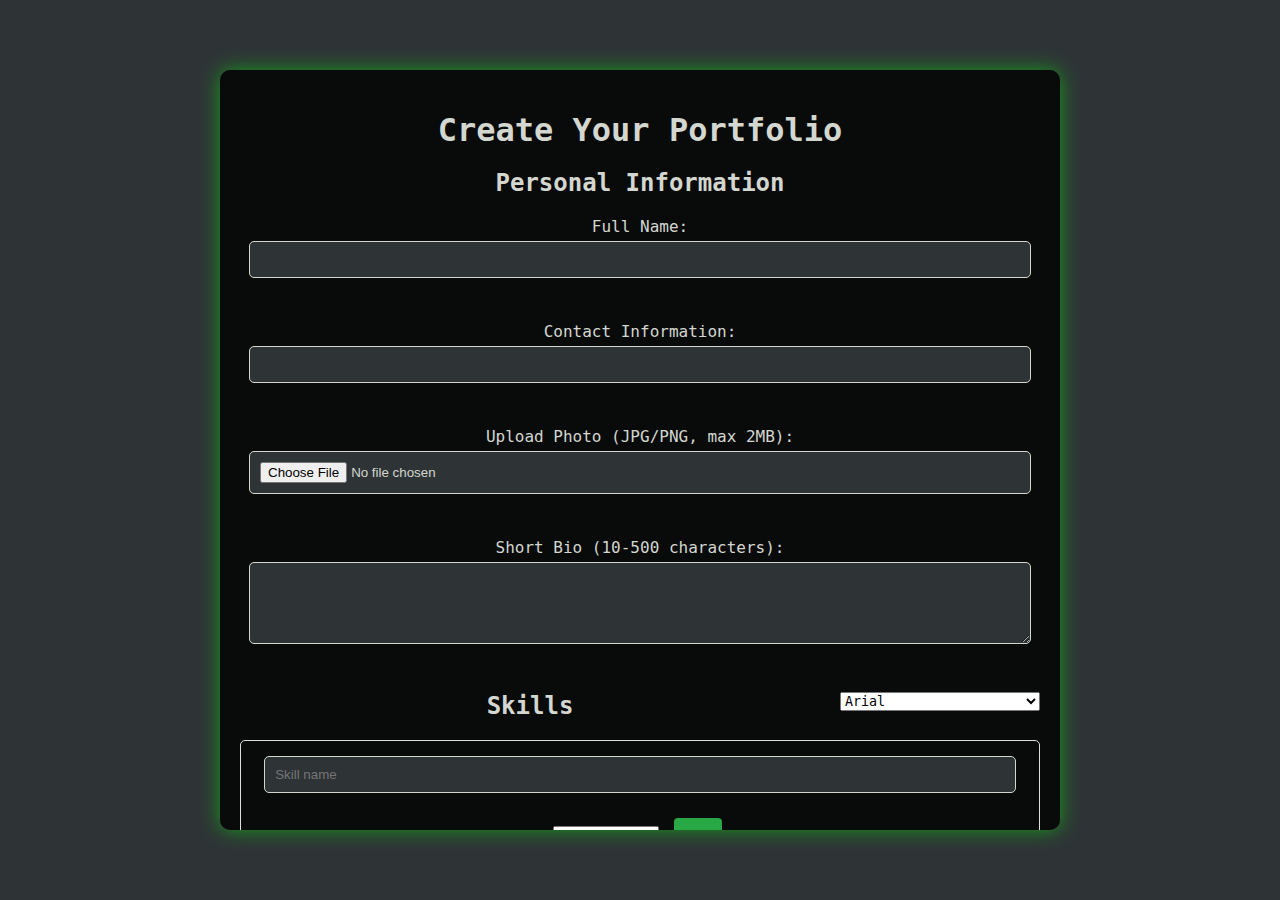
==== portfolio.html @ 33327a1b "main" ====
<!DOCTYPE html>
<html lang="en">
<head>
    <meta charset="UTF-8">
    <meta name="viewport" content="width=device-width, initial-scale=1.0">
    <title>Create Portfolio</title>
    <link rel="stylesheet" href="css/styles.css">
</head>
<body>
    <div class="container">
        <h1>Create Your Portfolio</h1>
        <form id="portfolioForm" action="php/generate_pdf.php" method="POST" enctype="multipart/form-data">
            <!-- Personal Information -->
            <h2>Personal Information</h2>
            <div class="form-group">
                <label for="full_name">Full Name:</label>
                <input type="text" id="full_name" name="full_name" required 
                       minlength="2" maxlength="50" pattern="[A-Za-z ]+">
            </div>
            <div class="form-group">
                <label for="contact_info">Contact Information:</label>
                <input type="text" id="contact_info" name="contact_info" required
                       pattern="[+0-9 ]{10,15}">
            </div>
            <div class="form-group">
                <label for="photo">Upload Photo (JPG/PNG, max 2MB):</label>
                <input type="file" id="photo" name="photo" accept=".jpg,.png" required>
            </div>
            <div class="form-group">
                <label for="bio">Short Bio (10-500 characters):</label>
                <textarea id="bio" name="bio" rows="4" minlength="10" maxlength="500" required></textarea>
            </div>

            <!-- Dynamic Sections -->
            <!-- Skills Section -->
            <div data-section="skills">
                <h2>Skills
                    <select class="font-selector" data-section="skills">
                        <option value="Arial">Arial</option>
                        <option value="Times New Roman">Times New Roman</option>
                        <option value="Courier New">Courier New</option>
                    </select>
                </h2>
                <div id="skills-container">
                    <div class="skill-entry">
                        <input type="text" name="skills[][name]" placeholder="Skill name">
                        <select name="skills[][type]">
                            <option value="soft">Soft Skill</option>
                            <option value="technical">Technical Skill</option>
                        </select>
                        <button type="button" class="remove-btn">×</button>
                    </div>
                </div>
                <button type="button" id="add-skill">Add Skill</button>
            </div>

            <!-- Academic Background -->
            <div data-section="academic">
                <h2>Academic Background
                    <select class="font-selector" data-section="academic">
                        <option value="Arial">Arial</option>
                        <option value="Times New Roman">Times New Roman</option>
                        <option value="Courier New">Courier New</option>
                    </select>
                </h2>
                <div id="academic-container">
                    <div class="academic-entry">
                        <input type="text" name="academic[][institution]" placeholder="Institution">
                        <input type="text" name="academic[][degree]" placeholder="Degree">
                        <input type="date" name="academic[][start]">
                        <input type="date" name="academic[][end]">
                        <button type="button" class="remove-btn">×</button>
                    </div>
                </div>
                <button type="button" id="add-academic">Add Entry</button>
            </div>

            <!-- Work Experience -->
            <div data-section="work">
                <h2>Work Experience
                    <select class="font-selector" data-section="work">
                        <option value="Arial">Arial</option>
                        <option value="Times New Roman">Times New Roman</option>
                        <option value="Courier New">Courier New</option>
                    </select>
                </h2>
                <div id="work-container">
                    <div class="work-entry">
                        <input type="text" name="work[][company]" placeholder="Company">
                        <input type="text" name="work[][position]" placeholder="Position">
                        <input type="date" name="work[][start]">
                        <input type="date" name="work[][end]">
                        <button type="button" class="remove-btn">×</button>
                    </div>
                </div>
                <button type="button" id="add-work">Add Entry</button>
            </div>

            <!-- Projects/Publications -->
            <div data-section="projects">
                <h2>Projects/Publications
                    <select class="font-selector" data-section="projects">
                        <option value="Arial">Arial</option>
                        <option value="Times New Roman">Times New Roman</option>
                        <option value="Courier New">Courier New</option>
                    </select>
                </h2>
                <div id="project-container">
                    <div class="project-entry">
                        <input type="text" name="projects[][title]" placeholder="Title">
                        <textarea name="projects[][description]" placeholder="Description"></textarea>
                        <input type="url" name="projects[][link]" placeholder="URL (optional)">
                        <button type="button" class="remove-btn">×</button>
                    </div>
                </div>
                <button type="button" id="add-project">Add Entry</button>
            </div>

            <button type="submit">Generate PDF</button>
        </form>
        <br>
        <a href="php/history.php"><button>View History</button></a>
        <a href="php/dashboard.php"><button>Dashboard</button></a>
        <a href="php/logout.php"><button>Logout</button></a>
        <!-- Add this hidden download link -->
<a id="downloadLink" style="display: none;"></a>
    </div>
    <script src="js/scripts.js"></script>
</body>
</html>
---- css/styles.css ----
body {
    background-color: #2E3436;
    color: #D3D7CF;
    font-family: 'DejaVu Sans Mono', monospace;
    margin: 0;
    padding: 0;
    display: flex;
    justify-content: center;
    align-items: center;
    min-height: 100vh;
    overflow: hidden;
}

.container {
    background-color: rgba(0, 0, 0, 0.8);
    padding: 20px;
    border-radius: 10px;
    box-shadow: 0 0 20px rgba(0, 255, 0, 0.5);
    width: 90%; /* Responsive width */
    max-width: 800px; /* Maximum width for larger screens */
    text-align: center;
    position: relative;
    z-index: 1;
    margin: 20px; /* Add margin for smaller screens */
    max-height: 80vh; /* Limit height to 80% of viewport height */
    overflow-y: auto; /* Enable vertical scrolling */

}

h1 {
    margin-bottom: 20px;
}

label {
    display: block;
    margin: 10px 0 5px;
}

input, textarea {
    width: 95%;
    padding: 10px;
    margin-bottom: 20px;
    border: 1px solid #D3D7CF;
    border-radius: 5px;
    background-color: #2E3436;
    color: #D3D7CF;
}

button {
    background-color: #28a745;
    color: #fff;
    border: none;
    cursor: pointer;
    padding: 10px 20px;
    margin: 5px;
    border-radius: 4px;
}

button:hover {
    background-color: #218838;
}

a button {
    background-color: #007bff;
}

a button:hover {
    background-color: #0056b3;
}

.form-group {
    margin-bottom: 1.5rem;
}

.section {
    margin: 2rem 0;
    padding: 1.5rem;
    background: white;
    border-radius: 6px;
    border: 1px solid #dee2e6;
}

.entry {
    display: grid;
    grid-template-columns: repeat(auto-fit, minmax(200px, 1fr));
    gap: 1rem;
    margin: 1rem 0;
    padding: 1rem;
    border: 1px solid #eee;
    position: relative;
}

.removeBtn {
    position: absolute;
    top: 0.5rem;
    right: 0.5rem;
    background: #dc3545;
    color: white;
    border: none;
    border-radius: 50%;
    width: 24px;
    height: 24px;
    cursor: pointer;
}


.loading {
    padding: 1rem;
    background: #f8f9fa;
    border: 1px solid #dee2e6;
    margin: 1rem 0;
    text-align: center;
}

.status-message {
    padding: 1rem;
    margin: 1rem 0;
    border-radius: 4px;
}

.status-message.success {
    background: #d4edda;
    color: #155724;
    border: 1px solid #c3e6cb;
}

.status-message.error {
    background: #f8d7da;
    color: #721c24;
    border: 1px solid #f5c6cb;
}

.error {
    border-color: #dc3545 !important;
    background: #fff5f5;
}

/* Font Selector Styling */
.font-selector {
    float: right;
    width: 200px;
    margin-left: 20px;
    font-family: inherit;
}

/* Section Font Inheritance */
[data-section] {
    font-family: var(--section-font, inherit);
}

/* Dynamic Entry Styling */
.skill-entry,
.academic-entry,
.work-entry,
.project-entry {
    margin: 15px 0;
    padding: 15px;
    border: 1px solid #ddd;
    border-radius: 5px;
    position: relative;
}
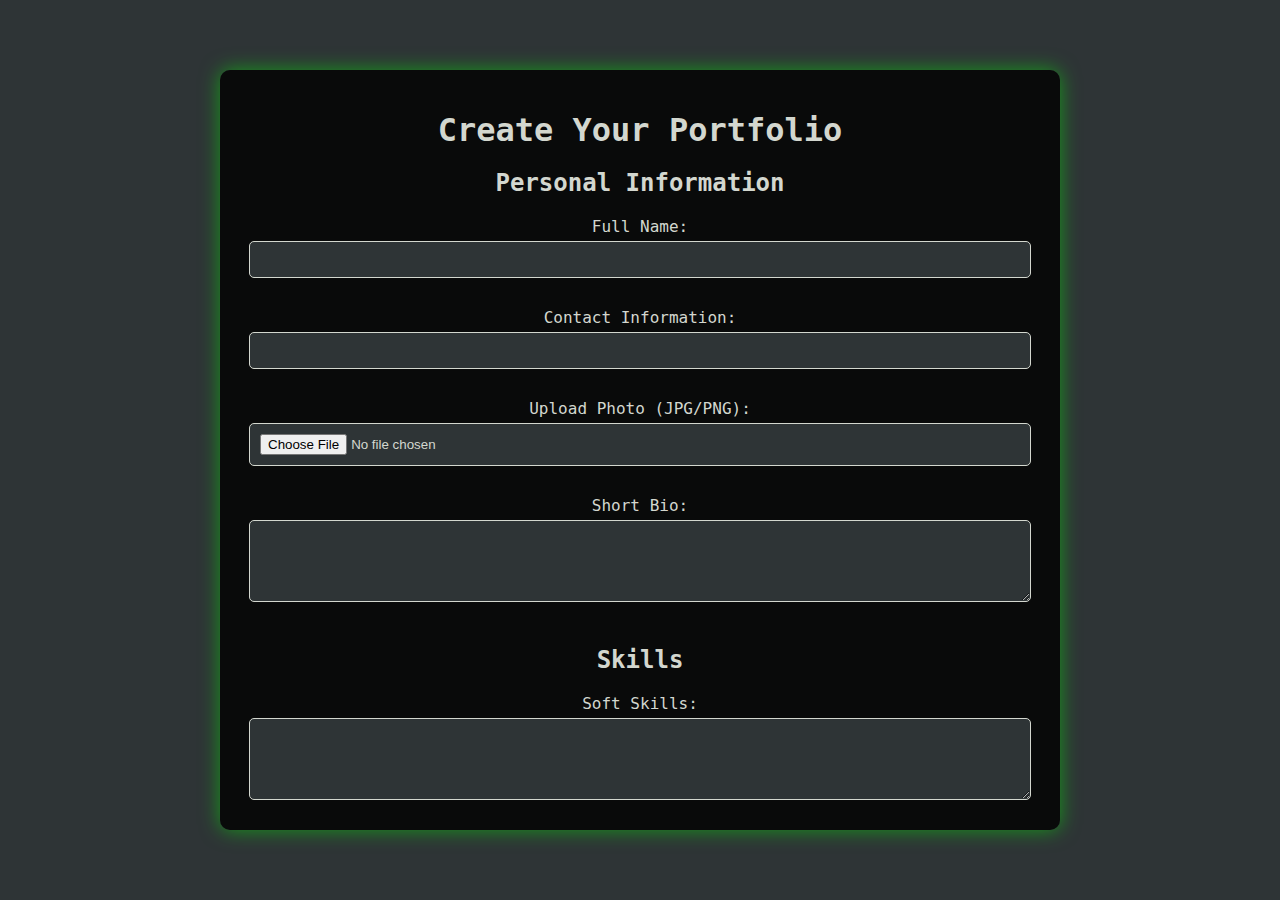
==== commit e802fb56: "main" ====
--- a/portfolio.html
+++ b/portfolio.html
@@ -9,112 +9,34 @@
 <body>
     <div class="container">
         <h1>Create Your Portfolio</h1>
-        <form id="portfolioForm" action="php/generate_pdf.php" method="POST" enctype="multipart/form-data">
-            <!-- Personal Information -->
+        <form action="php/generate_pdf.php" method="POST" enctype="multipart/form-data">
             <h2>Personal Information</h2>
-            <div class="form-group">
-                <label for="full_name">Full Name:</label>
-                <input type="text" id="full_name" name="full_name" required 
-                       minlength="2" maxlength="50" pattern="[A-Za-z ]+">
-            </div>
-            <div class="form-group">
-                <label for="contact_info">Contact Information:</label>
-                <input type="text" id="contact_info" name="contact_info" required
-                       pattern="[+0-9 ]{10,15}">
-            </div>
-            <div class="form-group">
-                <label for="photo">Upload Photo (JPG/PNG, max 2MB):</label>
-                <input type="file" id="photo" name="photo" accept=".jpg,.png" required>
-            </div>
-            <div class="form-group">
-                <label for="bio">Short Bio (10-500 characters):</label>
-                <textarea id="bio" name="bio" rows="4" minlength="10" maxlength="500" required></textarea>
-            </div>
+            <label for="full_name">Full Name:</label>
+            <input type="text" id="full_name" name="full_name" required>
+            <label for="contact_info">Contact Information:</label>
+            <input type="text" id="contact_info" name="contact_info" required>
+            <label for="photo">Upload Photo (JPG/PNG):</label>
+            <input type="file" id="photo" name="photo" accept=".jpg,.png" required>
+            <label for="bio">Short Bio:</label>
+            <textarea id="bio" name="bio" rows="4" required></textarea>
 
-            <!-- Dynamic Sections -->
-            <!-- Skills Section -->
-            <div data-section="skills">
-                <h2>Skills
-                    <select class="font-selector" data-section="skills">
-                        <option value="Arial">Arial</option>
-                        <option value="Times New Roman">Times New Roman</option>
-                        <option value="Courier New">Courier New</option>
-                    </select>
-                </h2>
-                <div id="skills-container">
-                    <div class="skill-entry">
-                        <input type="text" name="skills[][name]" placeholder="Skill name">
-                        <select name="skills[][type]">
-                            <option value="soft">Soft Skill</option>
-                            <option value="technical">Technical Skill</option>
-                        </select>
-                        <button type="button" class="remove-btn">×</button>
-                    </div>
-                </div>
-                <button type="button" id="add-skill">Add Skill</button>
-            </div>
+            <h2>Skills</h2>
+            <label for="soft_skills">Soft Skills:</label>
+            <textarea id="soft_skills" name="soft_skills" rows="4" required></textarea>
+            <label for="technical_skills">Technical Skills:</label>
+            <textarea id="technical_skills" name="technical_skills" rows="4" required></textarea>
 
-            <!-- Academic Background -->
-            <div data-section="academic">
-                <h2>Academic Background
-                    <select class="font-selector" data-section="academic">
-                        <option value="Arial">Arial</option>
-                        <option value="Times New Roman">Times New Roman</option>
-                        <option value="Courier New">Courier New</option>
-                    </select>
-                </h2>
-                <div id="academic-container">
-                    <div class="academic-entry">
-                        <input type="text" name="academic[][institution]" placeholder="Institution">
-                        <input type="text" name="academic[][degree]" placeholder="Degree">
-                        <input type="date" name="academic[][start]">
-                        <input type="date" name="academic[][end]">
-                        <button type="button" class="remove-btn">×</button>
-                    </div>
-                </div>
-                <button type="button" id="add-academic">Add Entry</button>
-            </div>
+            <h2>Academic Background</h2>
+            <label for="academic_background">Academic Background:</label>
+            <textarea id="academic_background" name="academic_background" rows="4"></textarea>
 
-            <!-- Work Experience -->
-            <div data-section="work">
-                <h2>Work Experience
-                    <select class="font-selector" data-section="work">
-                        <option value="Arial">Arial</option>
-                        <option value="Times New Roman">Times New Roman</option>
-                        <option value="Courier New">Courier New</option>
-                    </select>
-                </h2>
-                <div id="work-container">
-                    <div class="work-entry">
-                        <input type="text" name="work[][company]" placeholder="Company">
-                        <input type="text" name="work[][position]" placeholder="Position">
-                        <input type="date" name="work[][start]">
-                        <input type="date" name="work[][end]">
-                        <button type="button" class="remove-btn">×</button>
-                    </div>
-                </div>
-                <button type="button" id="add-work">Add Entry</button>
-            </div>
+            <h2>Work Experience</h2>
+            <label for="work_experience">Work Experience:</label>
+            <textarea id="work_experience" name="work_experience" rows="4" required></textarea>
 
-            <!-- Projects/Publications -->
-            <div data-section="projects">
-                <h2>Projects/Publications
-                    <select class="font-selector" data-section="projects">
-                        <option value="Arial">Arial</option>
-                        <option value="Times New Roman">Times New Roman</option>
-                        <option value="Courier New">Courier New</option>
-                    </select>
-                </h2>
-                <div id="project-container">
-                    <div class="project-entry">
-                        <input type="text" name="projects[][title]" placeholder="Title">
-                        <textarea name="projects[][description]" placeholder="Description"></textarea>
-                        <input type="url" name="projects[][link]" placeholder="URL (optional)">
-                        <button type="button" class="remove-btn">×</button>
-                    </div>
-                </div>
-                <button type="button" id="add-project">Add Entry</button>
-            </div>
+            <h2>Projects/Publications</h2>
+            <label for="projects_publications">Projects/Publications:</label>
+            <textarea id="projects_publications" name="projects_publications" rows="4"></textarea>
 
             <button type="submit">Generate PDF</button>
         </form>
@@ -122,9 +44,6 @@
         <a href="php/history.php"><button>View History</button></a>
         <a href="php/dashboard.php"><button>Dashboard</button></a>
         <a href="php/logout.php"><button>Logout</button></a>
-        <!-- Add this hidden download link -->
-<a id="downloadLink" style="display: none;"></a>
     </div>
-    <script src="js/scripts.js"></script>
 </body>
 </html>--- a/css/styles.css
+++ b/css/styles.css
@@ -66,96 +66,4 @@
 
 a button:hover {
     background-color: #0056b3;
-}
-
-.form-group {
-    margin-bottom: 1.5rem;
-}
-
-.section {
-    margin: 2rem 0;
-    padding: 1.5rem;
-    background: white;
-    border-radius: 6px;
-    border: 1px solid #dee2e6;
-}
-
-.entry {
-    display: grid;
-    grid-template-columns: repeat(auto-fit, minmax(200px, 1fr));
-    gap: 1rem;
-    margin: 1rem 0;
-    padding: 1rem;
-    border: 1px solid #eee;
-    position: relative;
-}
-
-.removeBtn {
-    position: absolute;
-    top: 0.5rem;
-    right: 0.5rem;
-    background: #dc3545;
-    color: white;
-    border: none;
-    border-radius: 50%;
-    width: 24px;
-    height: 24px;
-    cursor: pointer;
-}
-
-
-.loading {
-    padding: 1rem;
-    background: #f8f9fa;
-    border: 1px solid #dee2e6;
-    margin: 1rem 0;
-    text-align: center;
-}
-
-.status-message {
-    padding: 1rem;
-    margin: 1rem 0;
-    border-radius: 4px;
-}
-
-.status-message.success {
-    background: #d4edda;
-    color: #155724;
-    border: 1px solid #c3e6cb;
-}
-
-.status-message.error {
-    background: #f8d7da;
-    color: #721c24;
-    border: 1px solid #f5c6cb;
-}
-
-.error {
-    border-color: #dc3545 !important;
-    background: #fff5f5;
-}
-
-/* Font Selector Styling */
-.font-selector {
-    float: right;
-    width: 200px;
-    margin-left: 20px;
-    font-family: inherit;
-}
-
-/* Section Font Inheritance */
-[data-section] {
-    font-family: var(--section-font, inherit);
-}
-
-/* Dynamic Entry Styling */
-.skill-entry,
-.academic-entry,
-.work-entry,
-.project-entry {
-    margin: 15px 0;
-    padding: 15px;
-    border: 1px solid #ddd;
-    border-radius: 5px;
-    position: relative;
 }